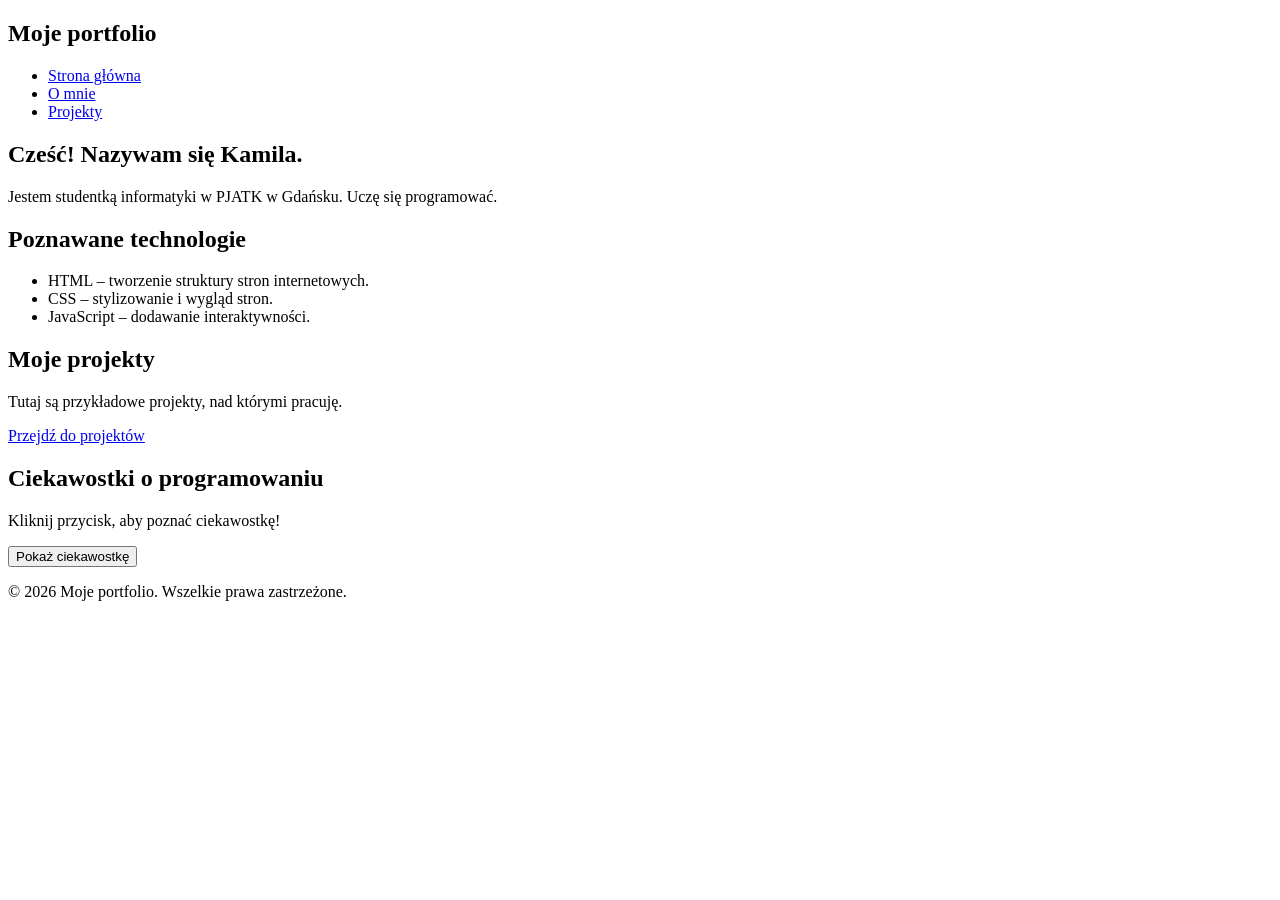
==== index.html @ 6303adf7 "Fix" ====
<!DOCTYPE html>
<html lang="pl">
<head>
    <meta charset="UTF-8">
    <meta name="viewport" content="width=device-width, initial-scale=1.0">
    <title>Strona główna – Moje portfolio</title>
    <link rel="stylesheet" href="styles.css">
</head>
<body>

    <header>
        <h2>Moje portfolio</h2>
        <nav>
            <ul>
                <li><a href="index.html">Strona główna</a></li>
                <li><a href="about.html">O mnie</a></li>
                <li><a href="projects.html">Projekty</a></li>
            </ul>
        </nav>
    </header>

    <main>
        <section>
            <h1>Cześć! Nazywam się Kamila.</h1>
            <p>
                Jestem studentką informatyki w PJATK w Gdańsku. Uczę się programować.
            </p>
        </section>

        <section>
            <h2>Poznawane technologie</h2>
            <ul>
                <li>HTML – tworzenie struktury stron internetowych.</li>
                <li>CSS – stylizowanie i wygląd stron.</li>
                <li>JavaScript – dodawanie interaktywności.</li>
            </ul>
        </section>

        <section>
            <h2>Moje projekty</h2>
            <p>
                Tutaj są przykładowe projekty, nad którymi pracuję.
            </p>
            <a href="projects.html">Przejdź do projektów</a>
        </section>
        <section>
    <h2>Ciekawostki o programowaniu</h2>

    <p id="ciekawostka">
        Kliknij przycisk, aby poznać ciekawostkę!
    </p>

    <button id="przycisk-ciekawostka" type="button">
        Pokaż ciekawostkę
    </button>
</section>
    </main>

    <footer>
        <p>&copy; 2026 Moje portfolio. Wszelkie prawa zastrzeżone.</p>
    </footer>

<script src="script.js"></script>
</body>
</html>
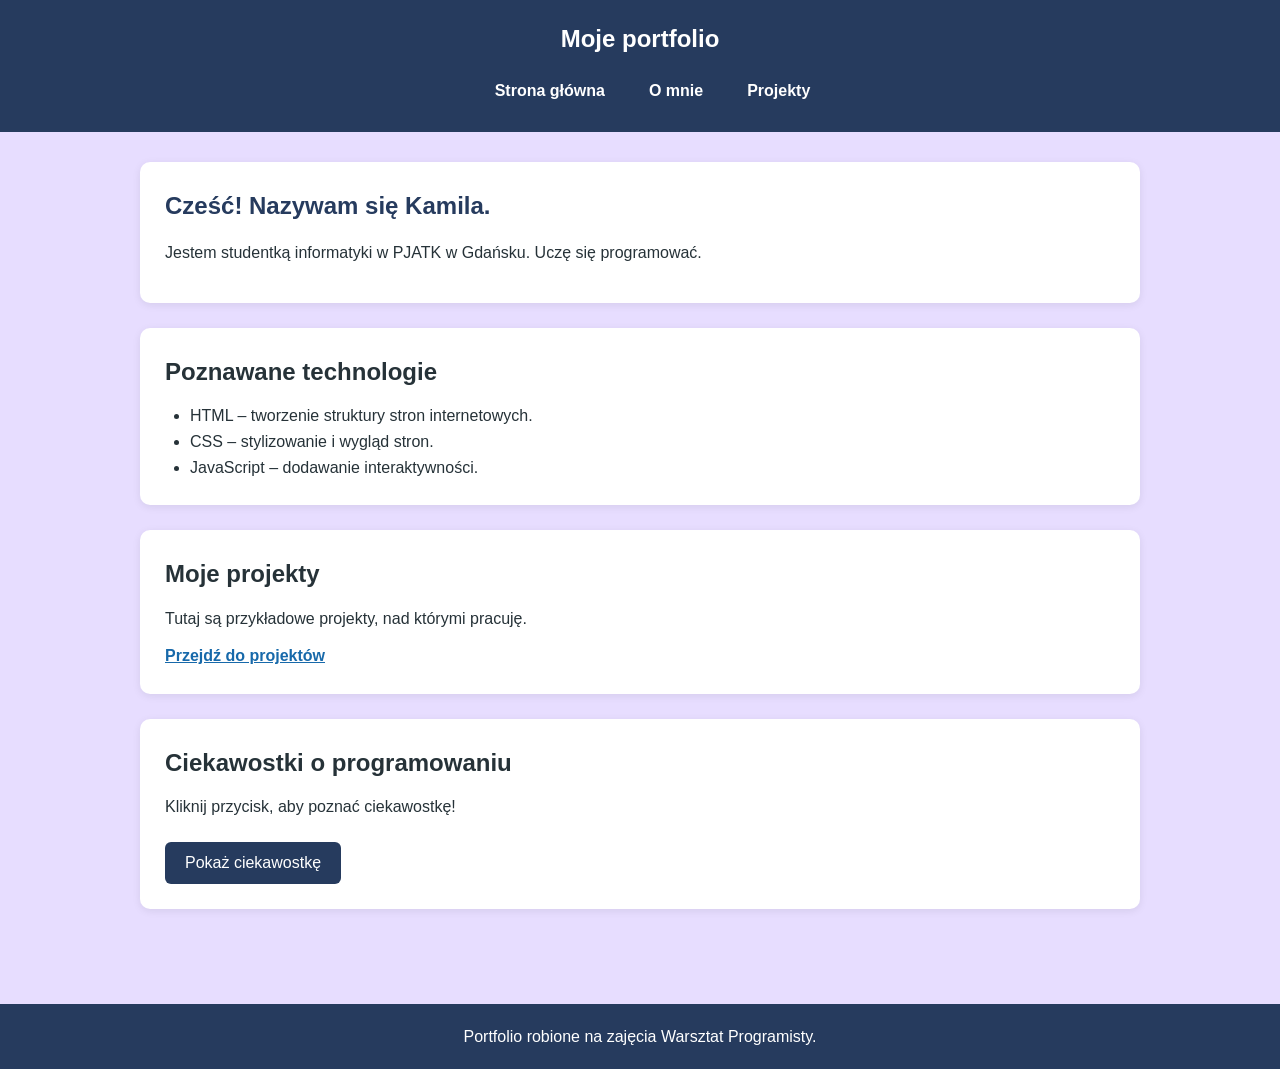
==== commit 835cf773: "Stopka" ====
--- a/index.html
+++ b/index.html
@@ -58,7 +58,7 @@
     </main>
 
     <footer>
-        <p>&copy; 2026 Moje portfolio. Wszelkie prawa zastrzeżone.</p>
+        <p>Portfolio robione na zajęcia Warsztat Programisty.</p>
     </footer>
 
 <script src="script.js"></script>
--- a/styles.css
+++ b/styles.css
@@ -0,0 +1,203 @@
+/* Model pudełkowy */
+* {
+    box-sizing: border-box;
+    margin: 0;
+    padding: 0;
+}
+
+/* Ustawienia całej strony */
+body {
+    font-family: Arial, Helvetica, sans-serif;
+    background-color: #e7ddff;
+    color: #263238;
+    line-height: 1.6;
+}
+
+/* Nagłówek */
+header {
+    background-color: #263b5e;
+    color: white;
+    padding: 20px;
+    text-align: center;
+}
+
+header h2 {
+    margin-bottom: 12px;
+}
+
+/* Nawigacja */
+nav ul {
+    list-style: none;
+    display: flex;
+    justify-content: center;
+    flex-wrap: wrap;
+    gap: 20px;
+}
+
+nav a {
+    color: white;
+    text-decoration: none;
+    font-weight: bold;
+    padding: 8px 12px;
+    display: inline-block;
+}
+
+nav a:hover {
+    color: #ffd166;
+}
+
+/* Główna zawartość */
+main {
+    max-width: 1000px;
+    width: 90%;
+    margin: 30px auto;
+}
+
+/* Sekcje */
+section {
+    background-color: white;
+    padding: 25px;
+    margin-bottom: 25px;
+    border-radius: 10px;
+    box-shadow: 0 2px 8px rgba(0, 0, 0, 0.08);
+}
+
+h1 {
+    color: #263b5e;
+    margin-bottom: 15px;
+}
+
+h2 {
+    margin-bottom: 12px;
+}
+
+h3 {
+    margin: 15px 0 8px;
+}
+
+p {
+    margin-bottom: 12px;
+}
+
+ul {
+    padding-left: 25px;
+}
+
+/* Linki */
+a {
+    color: #1769aa;
+}
+
+main a {
+    font-weight: bold;
+}
+
+main a:hover {
+    color: #0d3f70;
+}
+
+/* Karty projektów */
+article {
+    background-color: white;
+    border-left: 5px solid #3978b8;
+    padding: 25px;
+    margin: 20px 0;
+    border-radius: 8px;
+    box-shadow: 0 3px 10px rgba(0, 0, 0, 0.08);
+}
+
+/* Przyciski */
+button {
+    background-color: #263b5e;
+    color: white;
+    border: none;
+    padding: 12px 20px;
+    border-radius: 6px;
+    cursor: pointer;
+    font-size: 16px;
+}
+
+button:hover {
+    background-color: #3978b8;
+}
+
+/* Widoczny fokus klawiatury */
+a:focus-visible,
+button:focus-visible {
+    outline: 3px solid #e09f3e;
+    outline-offset: 4px;
+    border-radius: 4px;
+}
+
+/* Stopka */
+footer {
+    background-color: #263b5e;
+    color: white;
+    text-align: center;
+    padding: 20px;
+    margin-top: 40px;
+}
+
+footer p {
+    margin: 0;
+}
+
+/* Responsywność – tablety i telefony */
+@media (max-width: 600px) {
+
+    header {
+        padding: 15px 10px;
+    }
+
+    nav ul {
+        flex-direction: column;
+        align-items: center;
+        gap: 5px;
+    }
+
+    main {
+        width: 94%;
+        margin: 20px auto;
+    }
+
+    section,
+    article {
+        padding: 18px;
+    }
+
+    h1 {
+        font-size: 25px;
+    }
+
+    h2 {
+        font-size: 21px;
+    }
+
+    footer {
+        padding: 15px 10px;
+    }
+}
+
+/* Dodatkowe style dla przycisku "Pokaż ciekawostke" */
+#przycisk-ciekawostka {
+    margin-top: 10px;
+    background-color: #263b5e;
+    color: white;
+}
+
+#przycisk-ciekawostka:hover {
+    background-color: #3978b8;
+}
+
+
+/* Ustawienia dla całej strony, aby stopka była na dole */
+body {
+  display: flex;
+  flex-direction: column;
+  min-height: 100vh;
+  margin: 0;
+}
+
+main {
+  flex: 1;
+}
